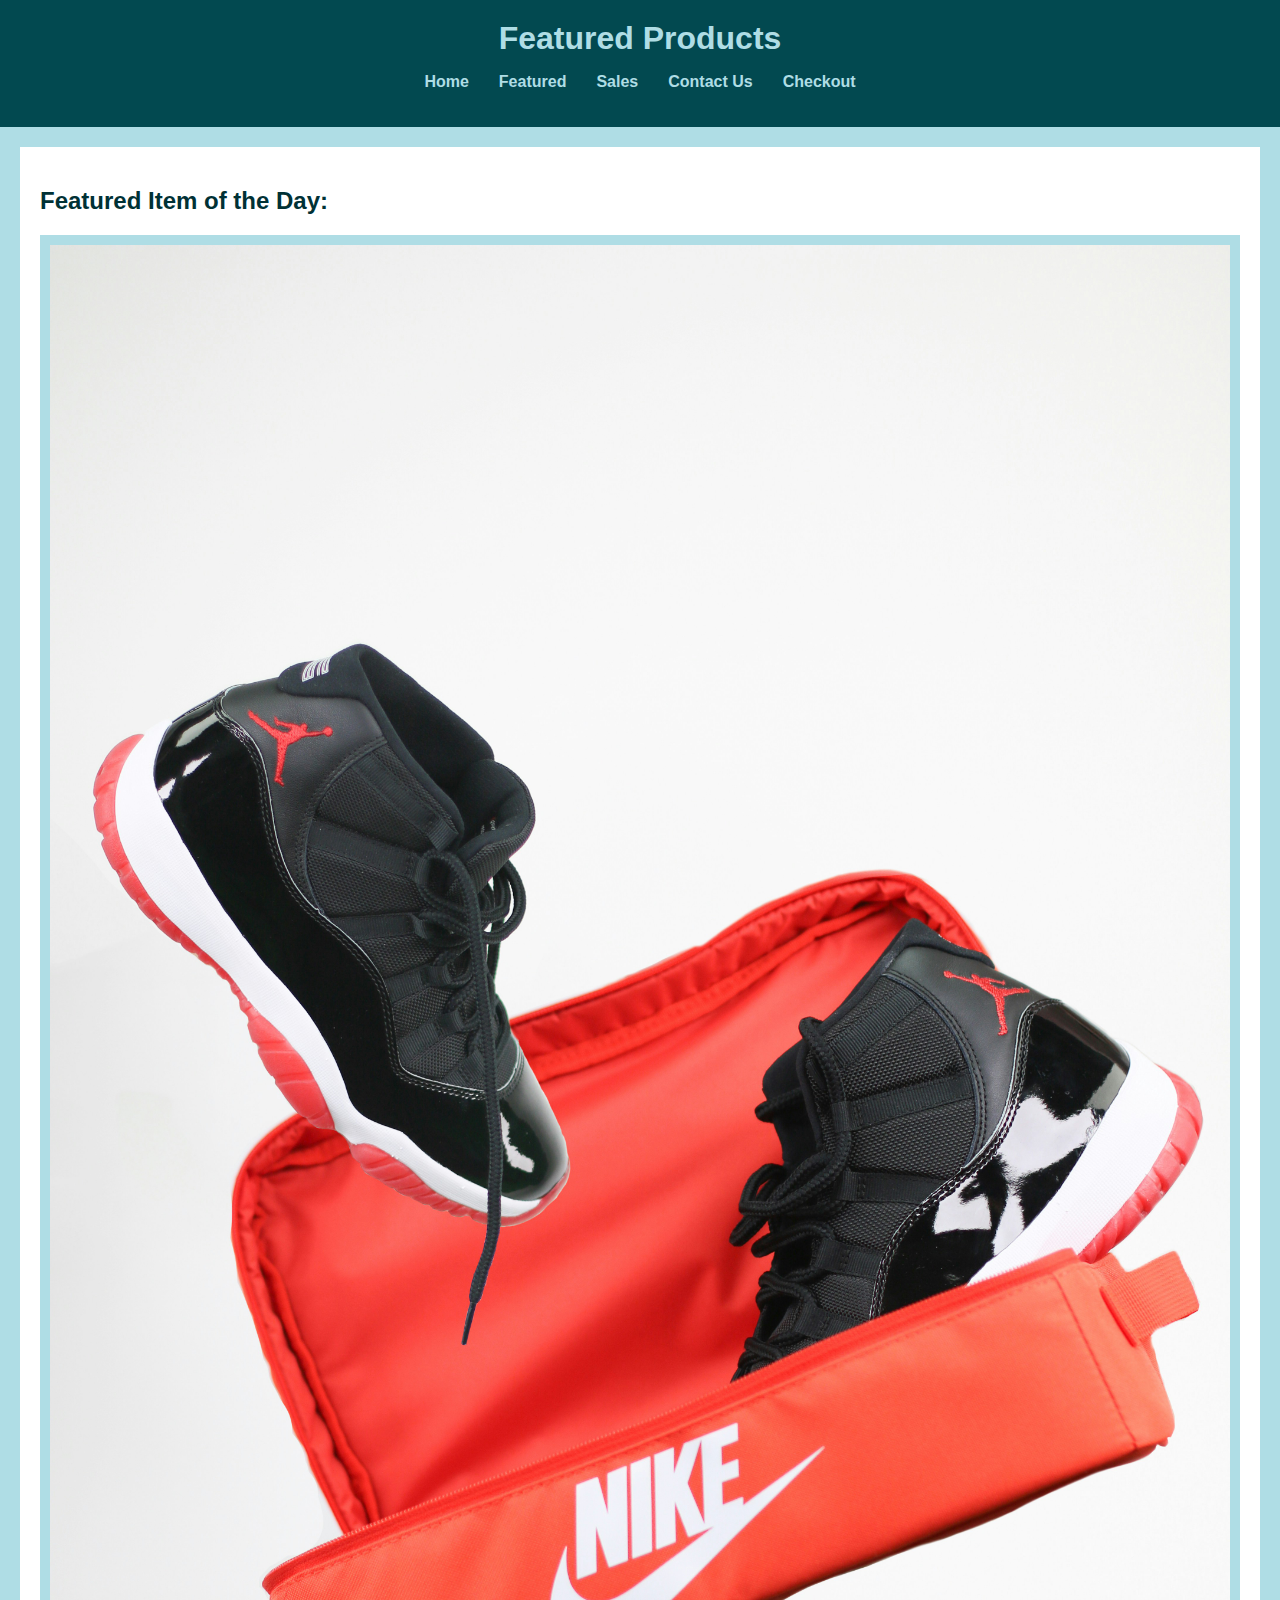
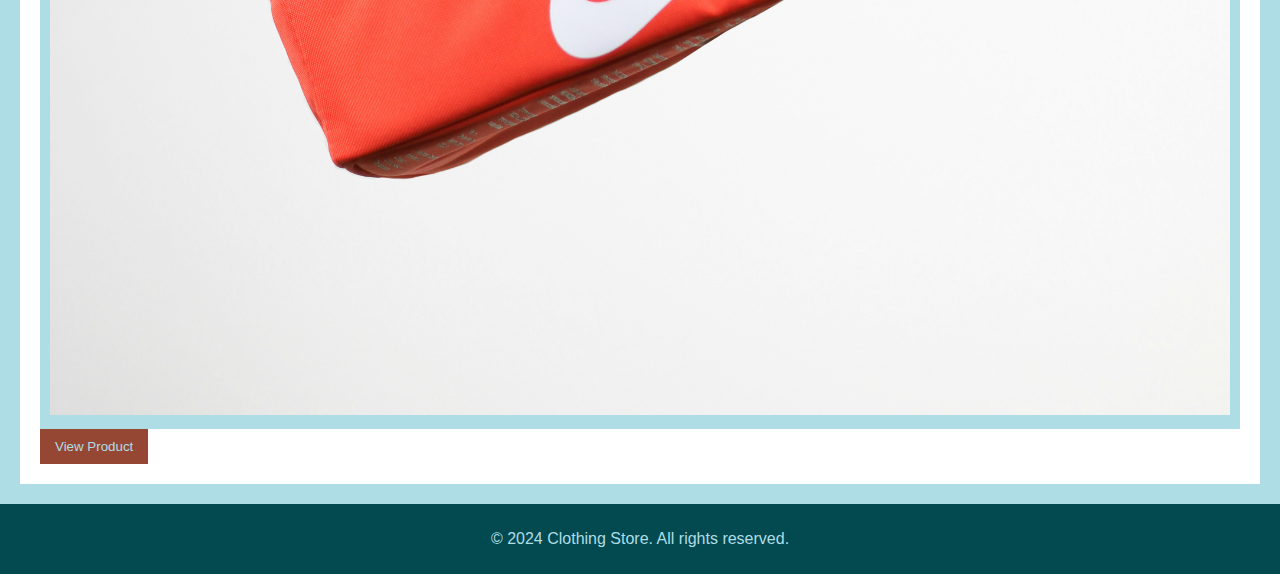
==== FeaturedPage.html @ fab88818 "featured image and featured page added" ====
<!-- Creator: Erick -->
<!DOCTYPE html>
<html lang="en">
<head>
    <meta charset="UTF-8">
    <meta name="viewport" content="width=device-width, initial-scale=1.0">
    <title>Featured Items</title>
    <link rel="stylesheet" href="styles.css">
</head>
<body>
    <header>
        <h1>Featured Products</h1>
        <nav>
            <ul>
                <li><a href="index.html">Home</a></li>
                <li><a href="FeaturedPage.html">Featured</a></li>
                <li><a href="Sales.html">Sales</a></li>
                <li><a href="ContactUs.html">Contact Us</a></li>
                <li><a href="CheckoutPage.html">Checkout</a></li>
            </ul>
        </nav>
    </header>

    <section>
        <h2>Featured Item of the Day:</h2>
        <div class="grid-item">
            <img src="assets/featured-product.jpg" alt="Featured Product">
        </div>
        <button>View Product</button>
    </section>

    <footer>
        <p>&copy; 2024 Clothing Store. All rights reserved.</p>
    </footer>
</body>
</html>
---- styles.css ----
/* Overall site style */

body {
    font-family: Arial, sans-serif;
    margin: 0;
    padding: 0;
    background-color: #AFDDE5;
    color: #003135;
}

header {
    background-color: #024950;
    color: #AFDDE5;
    padding: 20px;
    text-align: center;
}

header h1 {
    margin: 0;
}

nav ul {
    list-style: none;
    padding: 0;
    display: flex;
    justify-content: center;
}

nav ul li {
    margin: 0 15px;
}

nav ul li a {
    color: #AFDDE5;
    text-decoration: none;
    font-weight: bold;
}

nav ul li a:hover {
    text-decoration: underline;
}

section {
    padding: 20px;
    background-color: #fff;
    margin: 20px;
}

/* Sales page style */

.grid-container {
    display: grid;
    grid-template-columns: 1fr 1fr 1fr; /* Three equal columns */
    gap: 20px;
    margin-top: 20px;
}

.grid-item {
    background-color: #AFDDE5;
    padding: 10px;
    text-align: center;
}

.grid-item img {
    max-width: 100%;
    height: auto;
}

.grid-item p {
    margin: 10px 0;
    font-weight: bold;
}

button {
    padding: 10px 15px;
    background-color: #964734;
    color: #AFDDE5;
    border: none;
    cursor: pointer;
}

button:hover {
    background-color: #0FA4AF;
}

footer {
    background-color: #024950;
    color: #AFDDE5;
    text-align: center;
    padding: 10px;
}

input[type="text"], input[type="email"], input[type="password"], select {
    width: 100%;
    padding: 10px;
    margin: 5px 0;
    border: 1px solid #003135;
    border-radius: 5px;
}

input[type="submit"] {
    background-color: #964734;
    color: #AFDDE5;
    padding: 10px 15px;
    border: none;
    cursor: pointer;
}

input[type="submit"]:hover {
    background-color: #0FA4AF;
}

table {
    width: 100%;
    border-collapse: collapse;
    margin: 20px 0;
}

table, th, td {
    border: 1px solid #003135;
    padding: 10px;
    text-align: left;
}

th {
    background-color: #024950;
    color: #AFDDE5;
}

td {
    background-color: #AFDDE5;
}
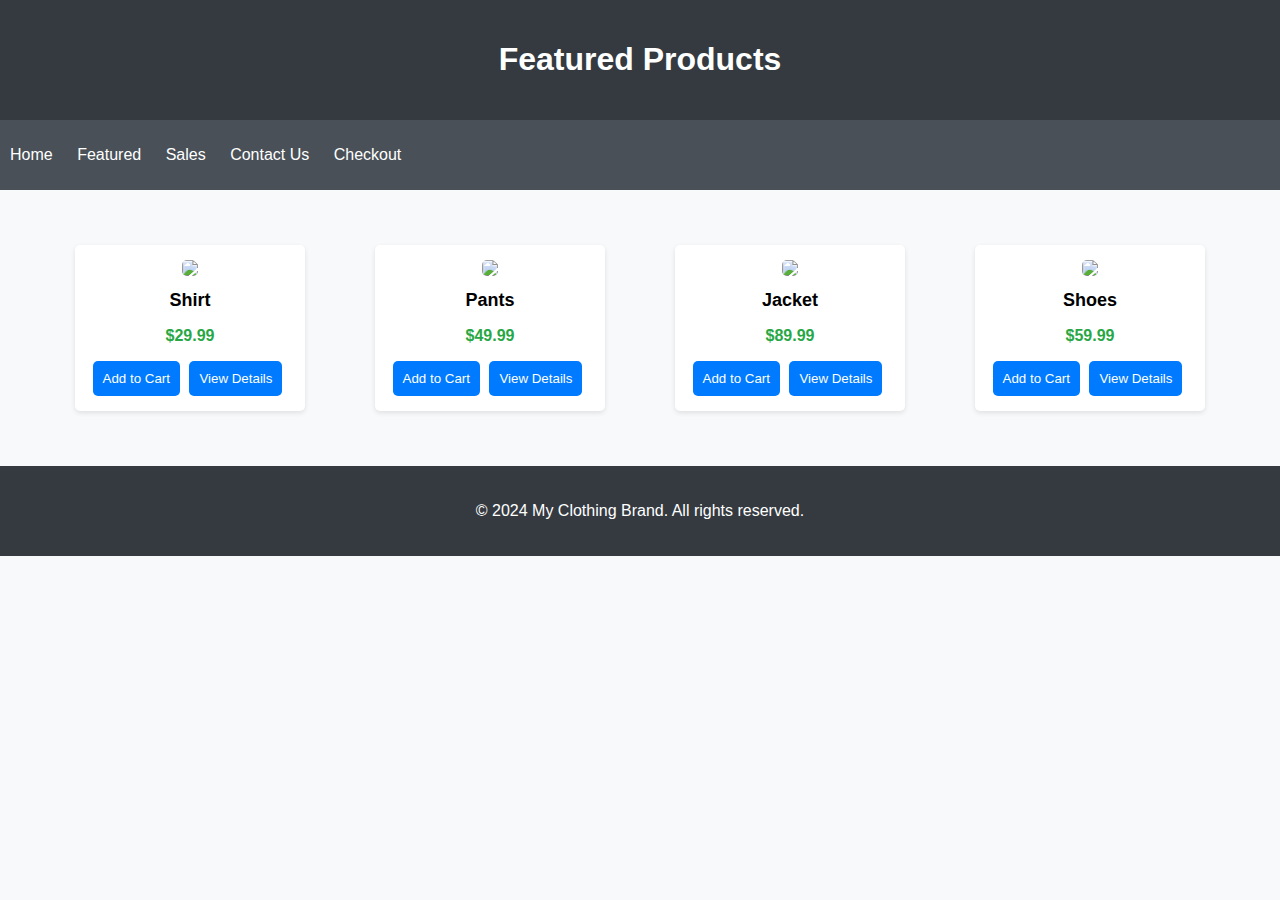
==== commit 8974e103: "Update FeaturedPage.html" ====
--- a/FeaturedPage.html
+++ b/FeaturedPage.html
@@ -1,36 +1,150 @@
-<!-- Creator: Erick -->
+<!-- Group Member: Erick. Please let me know if there any questions -->
+<!DOCTYPE html>
 <!DOCTYPE html>
 <html lang="en">
 <head>
     <meta charset="UTF-8">
     <meta name="viewport" content="width=device-width, initial-scale=1.0">
-    <title>Featured Items</title>
-    <link rel="stylesheet" href="styles.css">
+    <title>Featured Products - My Clothing Brand</title>
+    <style>
+        body {
+            font-family: Arial, sans-serif;
+            margin: 0;
+            padding: 0;
+            background-color: #f8f9fa;
+        }
+        header {
+            background-color: #343a40;
+            color: white;
+            padding: 20px;
+            text-align: center;
+        }
+        nav {
+            background-color: #495057;
+            padding: 10px;
+        }
+        nav ul {
+            list-style-type: none;
+            padding: 0;
+        }
+        nav ul li {
+            display: inline;
+            margin-right: 20px;
+        }
+        nav ul li a {
+            color: white;
+            text-decoration: none;
+        }
+        nav ul li a:hover {
+            text-decoration: underline;
+        }
+        .container {
+            max-width: 1200px;
+            margin: 20px auto;
+            padding: 20px;
+            display: flex;
+            flex-wrap: wrap;
+            justify-content: space-around;
+        }
+        .product-card {
+            background-color: white;
+            border-radius: 5px;
+            box-shadow: 0 2px 5px rgba(0, 0, 0, 0.1);
+            margin: 15px;
+            padding: 15px;
+            text-align: center;
+            width: 200px;
+        }
+        .product-card img {
+            width: 100%;
+            height: auto;
+            border-radius: 5px;
+        }
+        .product-card h3 {
+            font-size: 18px;
+            margin: 10px 0;
+        }
+        .product-card p {
+            color: #28a745;
+            font-weight: bold;
+        }
+        .buttons {
+            margin-top: 10px;
+        }
+        .buttons button {
+            padding: 10px;
+            background-color: #007bff;
+            color: white;
+            border: none;
+            border-radius: 5px;
+            cursor: pointer;
+            margin-right: 5px;
+        }
+        .buttons button:hover {
+            background-color: #0056b3;
+        }
+        footer {
+            text-align: center;
+            padding: 20px;
+            background-color: #343a40;
+            color: white;
+        }
+    </style>
 </head>
 <body>
     <header>
-        <h1>Featured Products</h1>
-        <nav>
-            <ul>
-                <li><a href="index.html">Home</a></li>
-                <li><a href="FeaturedPage.html">Featured</a></li>
-                <li><a href="Sales.html">Sales</a></li>
-                <li><a href="ContactUs.html">Contact Us</a></li>
-                <li><a href="CheckoutPage.html">Checkout</a></li>
-            </ul>
-        </nav>
+        <h1>Featured Products</h1><!-- This is an example plase let me know if there any specific product i should add -->
     </header>
-
-    <section>
-        <h2>Featured Item of the Day:</h2>
-        <div class="grid-item">
-            <img src="assets/featured-product.jpg" alt="Featured Product">
+    <nav>
+        <ul>
+            <li><a href="index.html">Home</a></li>
+            <li><a href="FeaturedPage.html">Featured</a></li>
+            <li><a href="Sales.html">Sales</a></li>
+            <li><a href="ContactUs.html">Contact Us</a></li>
+            <li><a href="CheckoutPage.html">Checkout</a></li>
+        </ul>
+    </nav>
+    <div class="container">
+        <div class="product-card">
+            <img src="path/to/your-image1.jpg" alt=" ">
+            <h3> Shirt</h3>
+            <p>$29.99</p>
+            <div class="buttons">
+                <button>Add to Cart</button>
+                <button onclick="window.location.href='ProductPage.html'">View Details</button>
+            </div>
         </div>
-        <button>View Product</button>
-    </section>
-
+        <div class="product-card">
+            <img src="path/to/your-image2.jpg" alt=" ">
+            <h3> Pants</h3>
+            <p>$49.99</p>
+            <div class="buttons">
+                <button>Add to Cart</button>
+                <button onclick="window.location.href='ProductPage.html'">View Details</button>
+            </div>
+        </div>
+        <div class="product-card">
+            <img src="path/to/your-image3.jpg" alt=" ">
+            <h3> Jacket</h3>
+            <p>$89.99</p>
+            <div class="buttons">
+                <button>Add to Cart</button>
+                <button onclick="window.location.href='ProductPage.html'">View Details</button>
+            </div>
+        </div>
+        <div class="product-card">
+            <img src="path/to/your-image4.jpg" alt=" ">
+            <h3> Shoes</h3>
+            <p>$59.99</p>
+            <div class="buttons">
+                <button>Add to Cart</button>
+                <button onclick="window.location.href='ProductPage.html'">View Details</button>
+            </div>
+        </div>
+    </div>
     <footer>
-        <p>&copy; 2024 Clothing Store. All rights reserved.</p>
+        <p>&copy; 2024 My Clothing Brand. All rights reserved.</p>
     </footer>
 </body>
 </html>
+
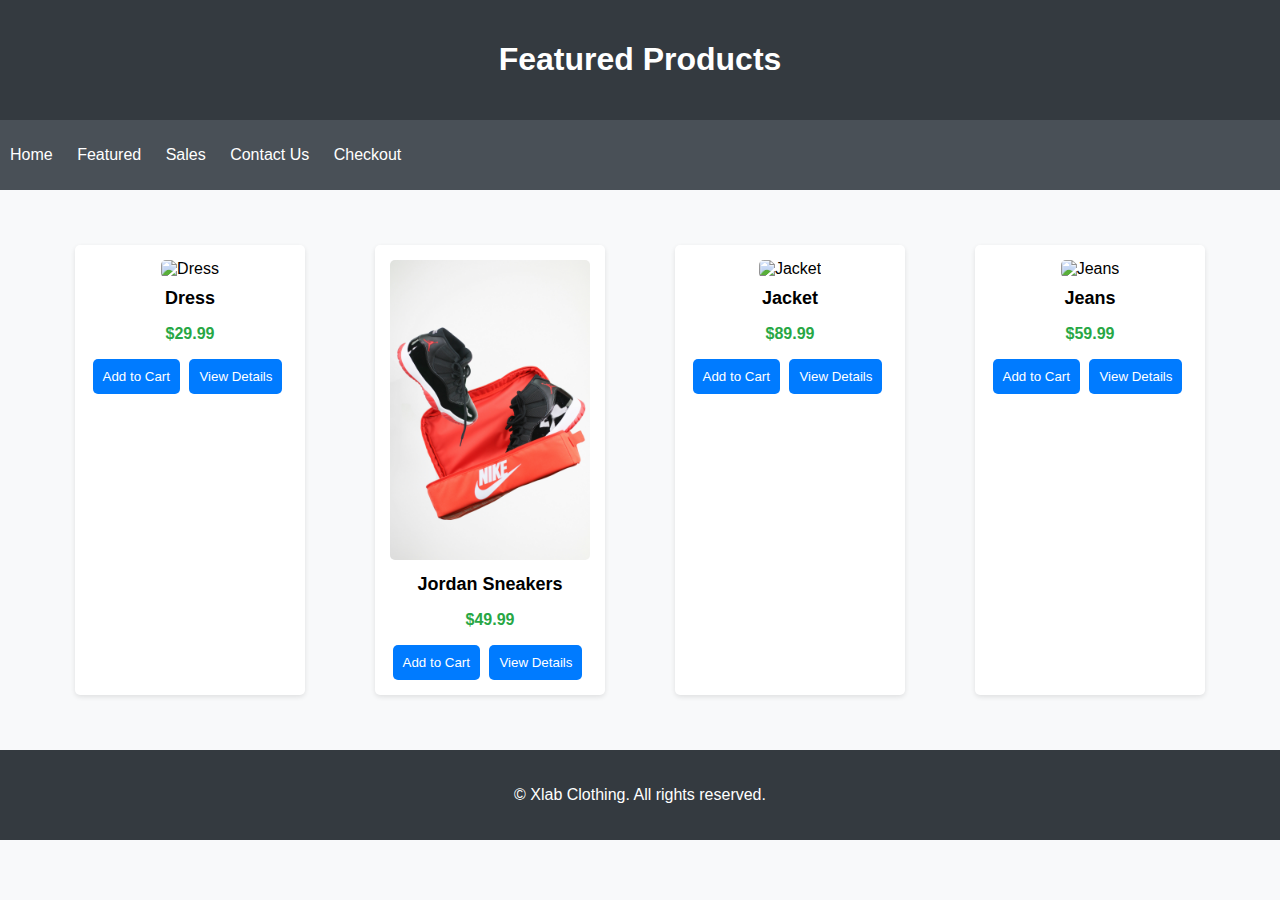
==== commit 244ead6f: "changes" ====
--- a/FeaturedPage.html
+++ b/FeaturedPage.html
@@ -1,5 +1,4 @@
 <!-- Group Member: Erick. Please let me know if there any questions -->
-<!DOCTYPE html>
 <!DOCTYPE html>
 <html lang="en">
 <head>
@@ -93,7 +92,7 @@
 </head>
 <body>
     <header>
-        <h1>Featured Products</h1><!-- This is an example plase let me know if there any specific product i should add -->
+        <h1>Featured Products</h1>
     </header>
     <nav>
         <ul>
@@ -106,8 +105,8 @@
     </nav>
     <div class="container">
         <div class="product-card">
-            <img src="path/to/your-image1.jpg" alt=" ">
-            <h3> Shirt</h3>
+            <img src="assets/dress.jpg" alt="Dress">
+            <h3> Dress</h3>
             <p>$29.99</p>
             <div class="buttons">
                 <button>Add to Cart</button>
@@ -115,8 +114,8 @@
             </div>
         </div>
         <div class="product-card">
-            <img src="path/to/your-image2.jpg" alt=" ">
-            <h3> Pants</h3>
+            <img src="assets/featured-product.jpg" alt="Featured Product">
+            <h3> Jordan Sneakers</h3>
             <p>$49.99</p>
             <div class="buttons">
                 <button>Add to Cart</button>
@@ -124,7 +123,7 @@
             </div>
         </div>
         <div class="product-card">
-            <img src="path/to/your-image3.jpg" alt=" ">
+            <img src="assets/jacket.jpg" alt="Jacket">
             <h3> Jacket</h3>
             <p>$89.99</p>
             <div class="buttons">
@@ -133,18 +132,17 @@
             </div>
         </div>
         <div class="product-card">
-            <img src="path/to/your-image4.jpg" alt=" ">
-            <h3> Shoes</h3>
+            <img src="assets/jeans.jpg" alt="Jeans">
+            <h3> Jeans</h3>
             <p>$59.99</p>
             <div class="buttons">
-                <button>Add to Cart</button>
+                <button onclick="window.location.href='Sales.html'">Add to Cart</button>
                 <button onclick="window.location.href='ProductPage.html'">View Details</button>
             </div>
         </div>
     </div>
     <footer>
-        <p>&copy; 2024 My Clothing Brand. All rights reserved.</p>
+        <p>&copy; Xlab Clothing. All rights reserved.</p>
     </footer>
 </body>
 </html>
-
